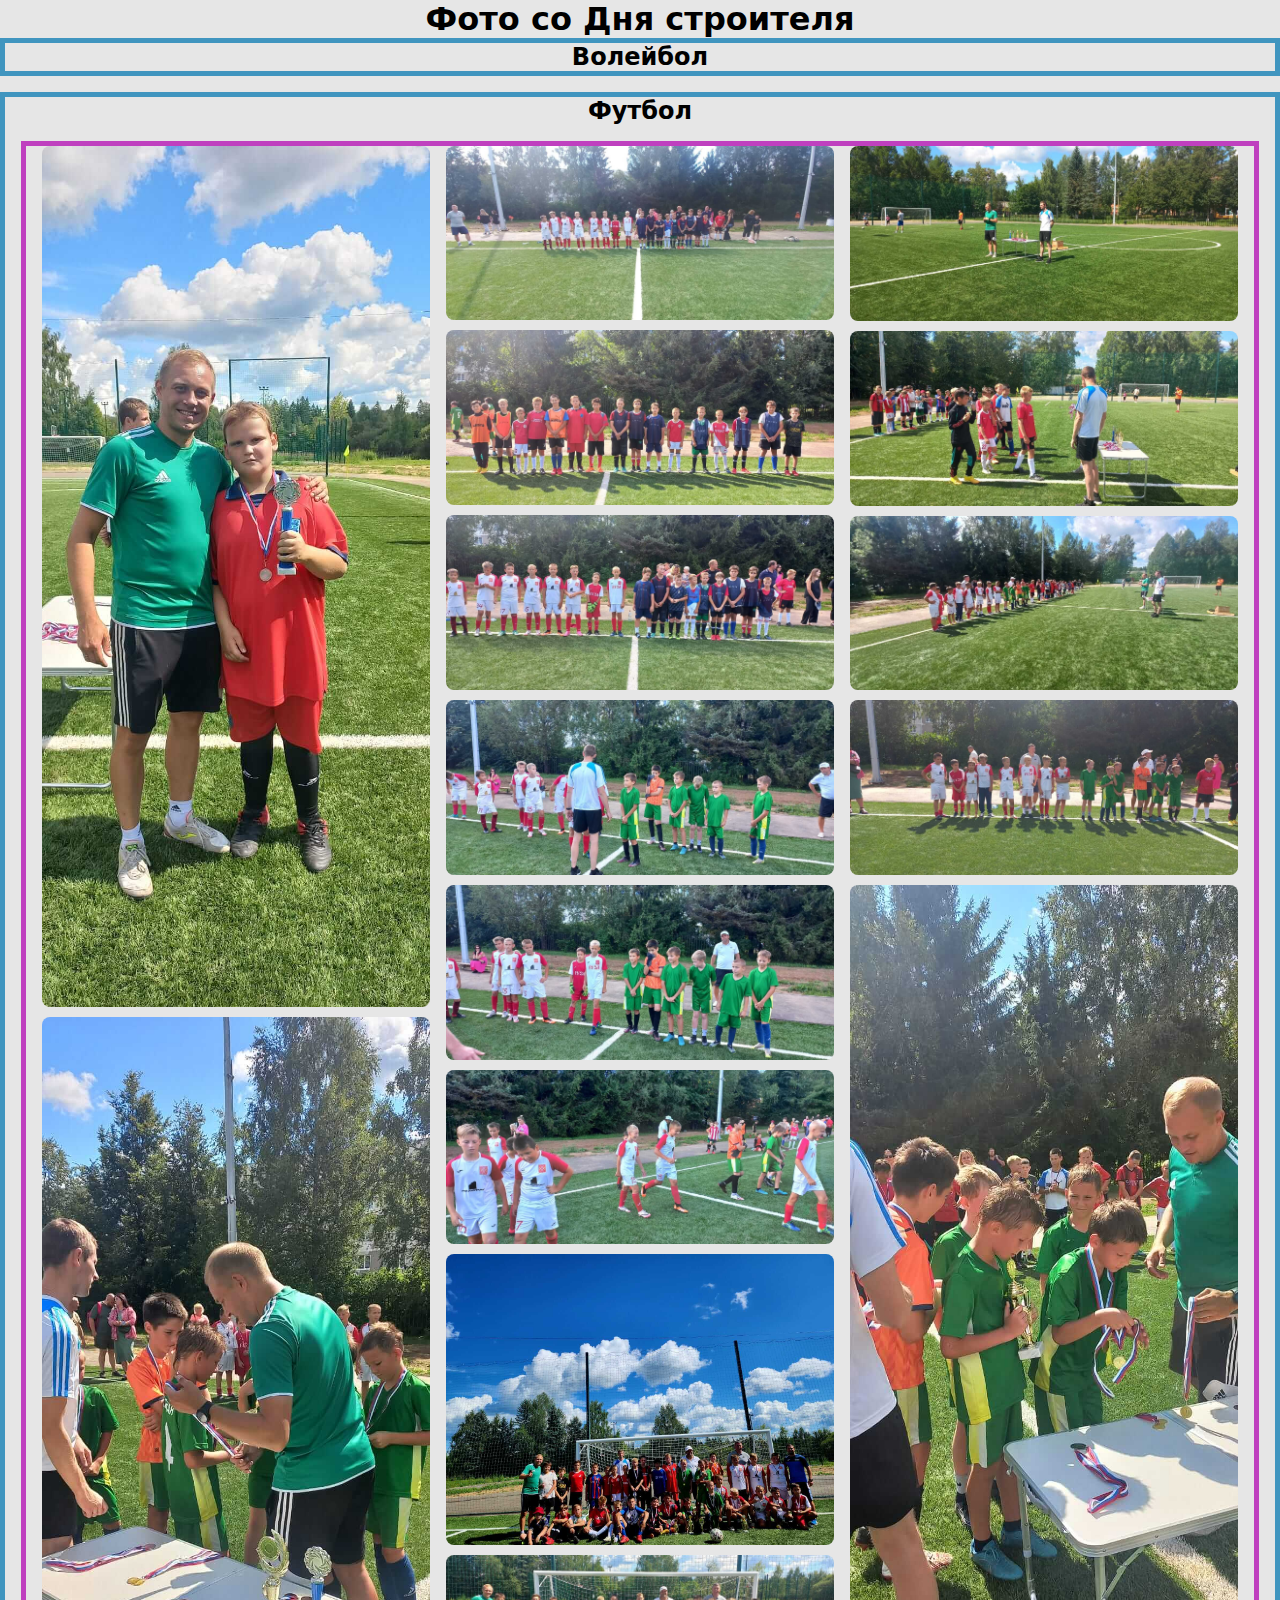
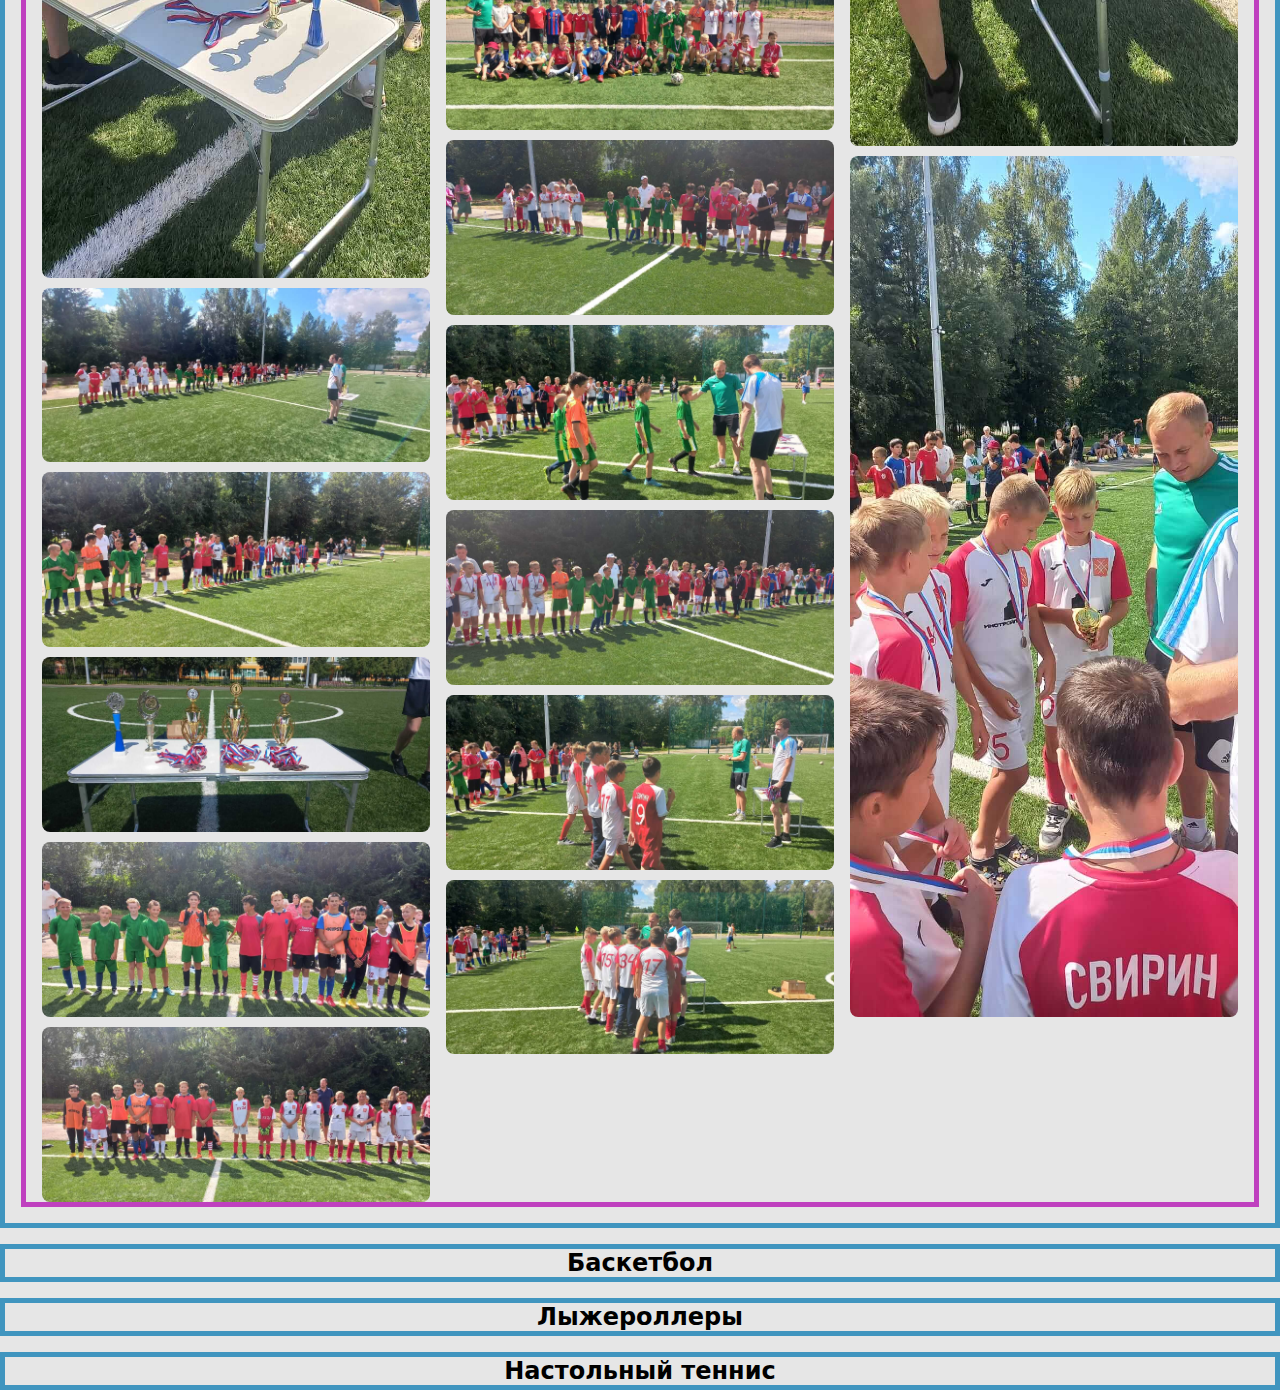
==== gallery_1.html @ 6a73a136 "regular" ====
<!DOCTYPE html>
<html lang="ru">
	<head>
		<meta charset="UTF-8" />
		<meta
			name="viewport"
			content="width=device-width, initial-scale=1.0"
		/>
		<title>Gallery</title>
		<link
			rel="stylesheet"
			href="./css/gallery/main_gallery.css"
		/>
		<link
			rel="stylesheet"
			href="./css/gallery/football_1.css"
		/>
	</head>
	<body>
		<div
			id="myModal"
			class="modal"
		>
			<span class="close">&times;</span>
			<img
				class="modal-content"
				id="img01"
			/>
			<div id="caption"></div>
		</div>

		<h1>Фото со Дня строителя</h1>
		<section class="volleyball">
			<h2>Волейбол</h2>
		</section>
		<!-- 14 16 17 20 -->
		<section class="football">
			<h2>Футбол</h2>
			<div class="container">
				<div class="box">
					<img src=./assets/galleries/football/football_14.jpeg alt="image 14"/>
					<img src=./assets/galleries/football/football_16.jpeg alt="image 16"/>
					<img src=./assets/galleries/football/football_1.jpeg alt="image 1" />
					<img src=./assets/galleries/football/football_2.jpeg alt="image 2"/>
					<img src=./assets/galleries/football/football_3.jpeg alt="image 3" />
					<img src=./assets/galleries/football/football_4.jpeg alt="image 4" />
					<img src=./assets/galleries/football/football_5.jpeg alt="image 5" />
					<img src=./assets/galleries/football/football_6.jpeg alt="image 6" />
					<img src=./assets/galleries/football/football_7.jpeg alt="image 7" />
					<img src=./assets/galleries/football/football_8.jpeg alt="image 8" />
					<img src=./assets/galleries/football/football_9.jpeg alt="image 9" />
					<img src=./assets/galleries/football/football_10.jpeg alt="image 10"/>
					<img src=./assets/galleries/football/football_11.jpeg alt="image 11"/>
					<img src=./assets/galleries/football/football_12.jpeg alt="image 12"/>
					<img src=./assets/galleries/football/football_13.jpeg alt="image 13"/>
					<img src=./assets/galleries/football/football_15.jpeg alt="image 15"/>
					<img src=./assets/galleries/football/football_18.jpeg alt="image 18"/>
					<img src=./assets/galleries/football/football_19.jpeg alt="image 19"/>
					<img src=./assets/galleries/football/football_21.jpeg alt="image 21"/>
					<img src=./assets/galleries/football/football_22.jpeg alt="image 22"/>
					<img src=./assets/galleries/football/football_23.jpeg alt="image 23"/>
					<img src=./assets/galleries/football/football_24.jpeg alt="image 24"/>
					<img src=./assets/galleries/football/football_25.jpeg alt="image 25"/>
					<img src=./assets/galleries/football/football_26.jpeg alt="image 26"/>
					<img src=./assets/galleries/football/football_17.jpeg alt="image 17"/>
					<img src=./assets/galleries/football/football_20.jpeg alt="image 20"/>
				</div>
			</div>
		</section>
		<section class="basket">
			<h2>Баскетбол</h2>
		</section>
		<section class="roller_ski">
			<h2>Лыжероллеры</h2>
		</section>
		<section class="table_tennis">
			<h2>Настольный теннис</h2>
		</section>
	</body>
	<script src="./js/gallery/football_1.js"></script>
</html>
---- css/gallery/main_gallery.css ----
* {
	margin: 0;
	padding: 0;
	box-sizing: border-box;
}
html,
body {
	height: 100%;
}
body {
	background: hsl(200 50% 0% / 0.1);
	font-family: system-ui, -apple-system, BlinkMacSystemFont, "Segoe UI", Roboto,
		Oxygen, Ubuntu, Cantarell, "Open Sans", "Helvetica Neue", sans-serif;
}
section {
	border: 5px solid hsl(200 50% 50% / 1);
	margin-block-end: 1rem;
}
h1,
h2,
h3 {
	text-align: center;
}
.container {
	border: 5px solid hsl(300 50% 50% / 1);
}
.modal {
	display: none; /* Hidden by default */
	position: fixed; /* Stay in place */
	z-index: 1; /* Sit on top */
	padding-top: 100px; /* Location of the box */
	left: 0;
	top: 0;
	width: 100%; /* Full width */
	height: 100%; /* Full height */
	overflow: auto; /* Enable scroll if needed */
	background-color: rgb(0, 0, 0); /* Fallback color */
	background-color: rgba(0, 0, 0, 0.9); /* Black w/ opacity */
}
.modal-content {
	margin: auto;
	display: block;
	width: 80%;
	max-width: 700px;
}
#caption {
	margin: auto;
	display: block;
	width: 80%;
	max-width: 700px;
	text-align: center;
	color: #ccc;
	padding: 10px 0;
	height: 150px;
}
.modal-content,
#caption {
	-webkit-animation-name: zoom;
	-webkit-animation-duration: 0.6s;
	animation-name: zoom;
	animation-duration: 0.6s;
}

@-webkit-keyframes zoom {
	from {
		-webkit-transform: scale(0);
	}
	to {
		-webkit-transform: scale(1);
	}
}

@keyframes zoom {
	from {
		transform: scale(0);
	}
	to {
		transform: scale(1);
	}
}
.close {
	position: absolute;
	top: 15px;
	right: 35px;
	color: #f1f1f1;
	font-size: 40px;
	font-weight: bold;
	transition: 0.3s;
}

.close:hover,
.close:focus {
	color: #bbb;
	text-decoration: none;
	cursor: pointer;
}
---- css/gallery/football_1.css ----
.container {
	position: relative;
	width: 1400px;
	padding-inline: 1rem;
	margin: 1rem auto;
	columns: 4;
	column-gap: 1rem;

	/* dialog p {
		width: 100%;
		height: 100%;
		background-color: blueviolet;
	} */
	.box {
		width: 100%;
		/* break-inside: avoid; */
		img {
			max-width: 100%;
			margin-bottom: 10px;
			border-radius: 0.5rem;
			display: block;
			cursor: pointer;
			transition: opacity 0.2s ease;
		}
	}
	.box:hover img {
		/* filter: grayscale(1); */
	}
	.box img:hover {
		/* filter: grayscale(0); */
		opacity: 0.7;
	}
}
.container::before {
	content: "";
	position: absolute;
	inset: 0;
	background-color: hsl(200 50% 0% / 0.5);
	display: none;
}
/* .showImage {
	display: none;
	width: 100%;
	height: 100%;
} */
@media (width < 1400px) {
	.container {
		width: calc(100% - 2rem);
		columns: 3;
	}
}
@media (width < 768px) {
	.container {
		columns: 2;
	}
}
@media (width < 480px) {
	.container {
		columns: 1;
	}
}
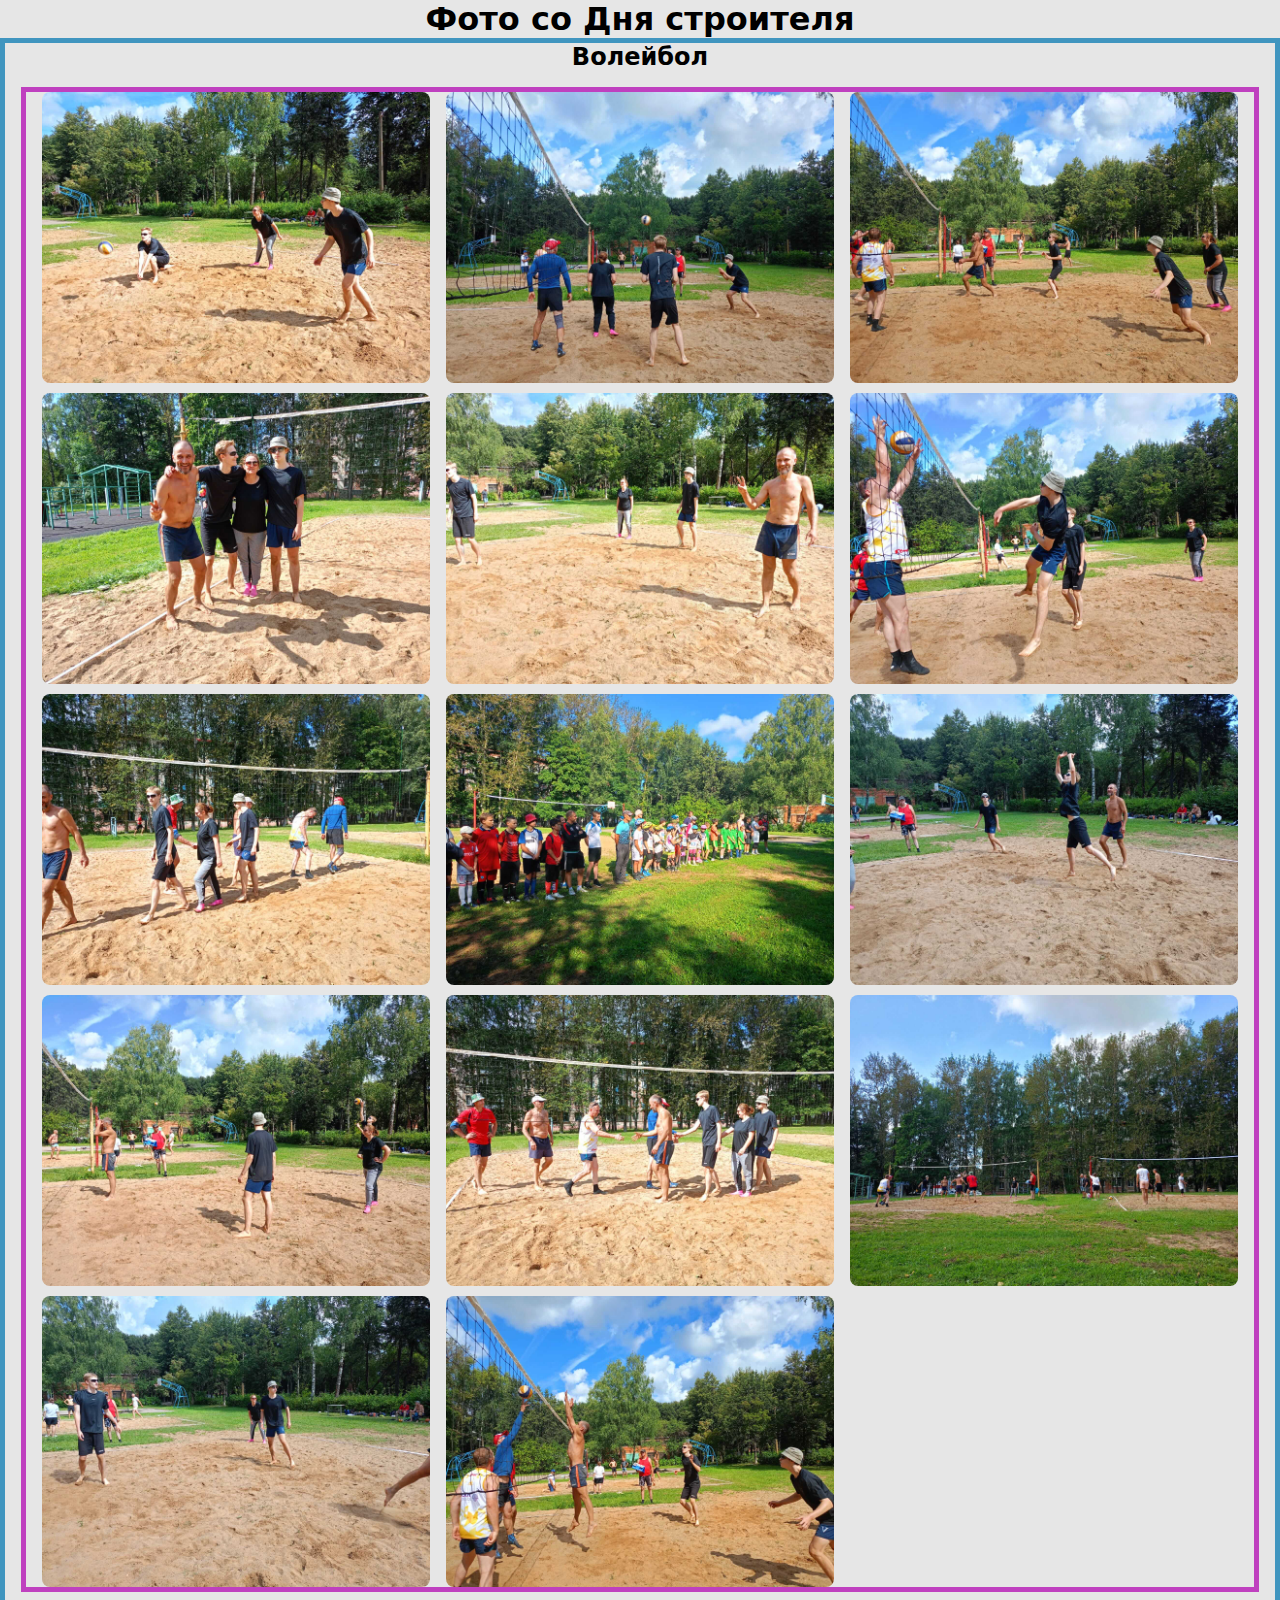
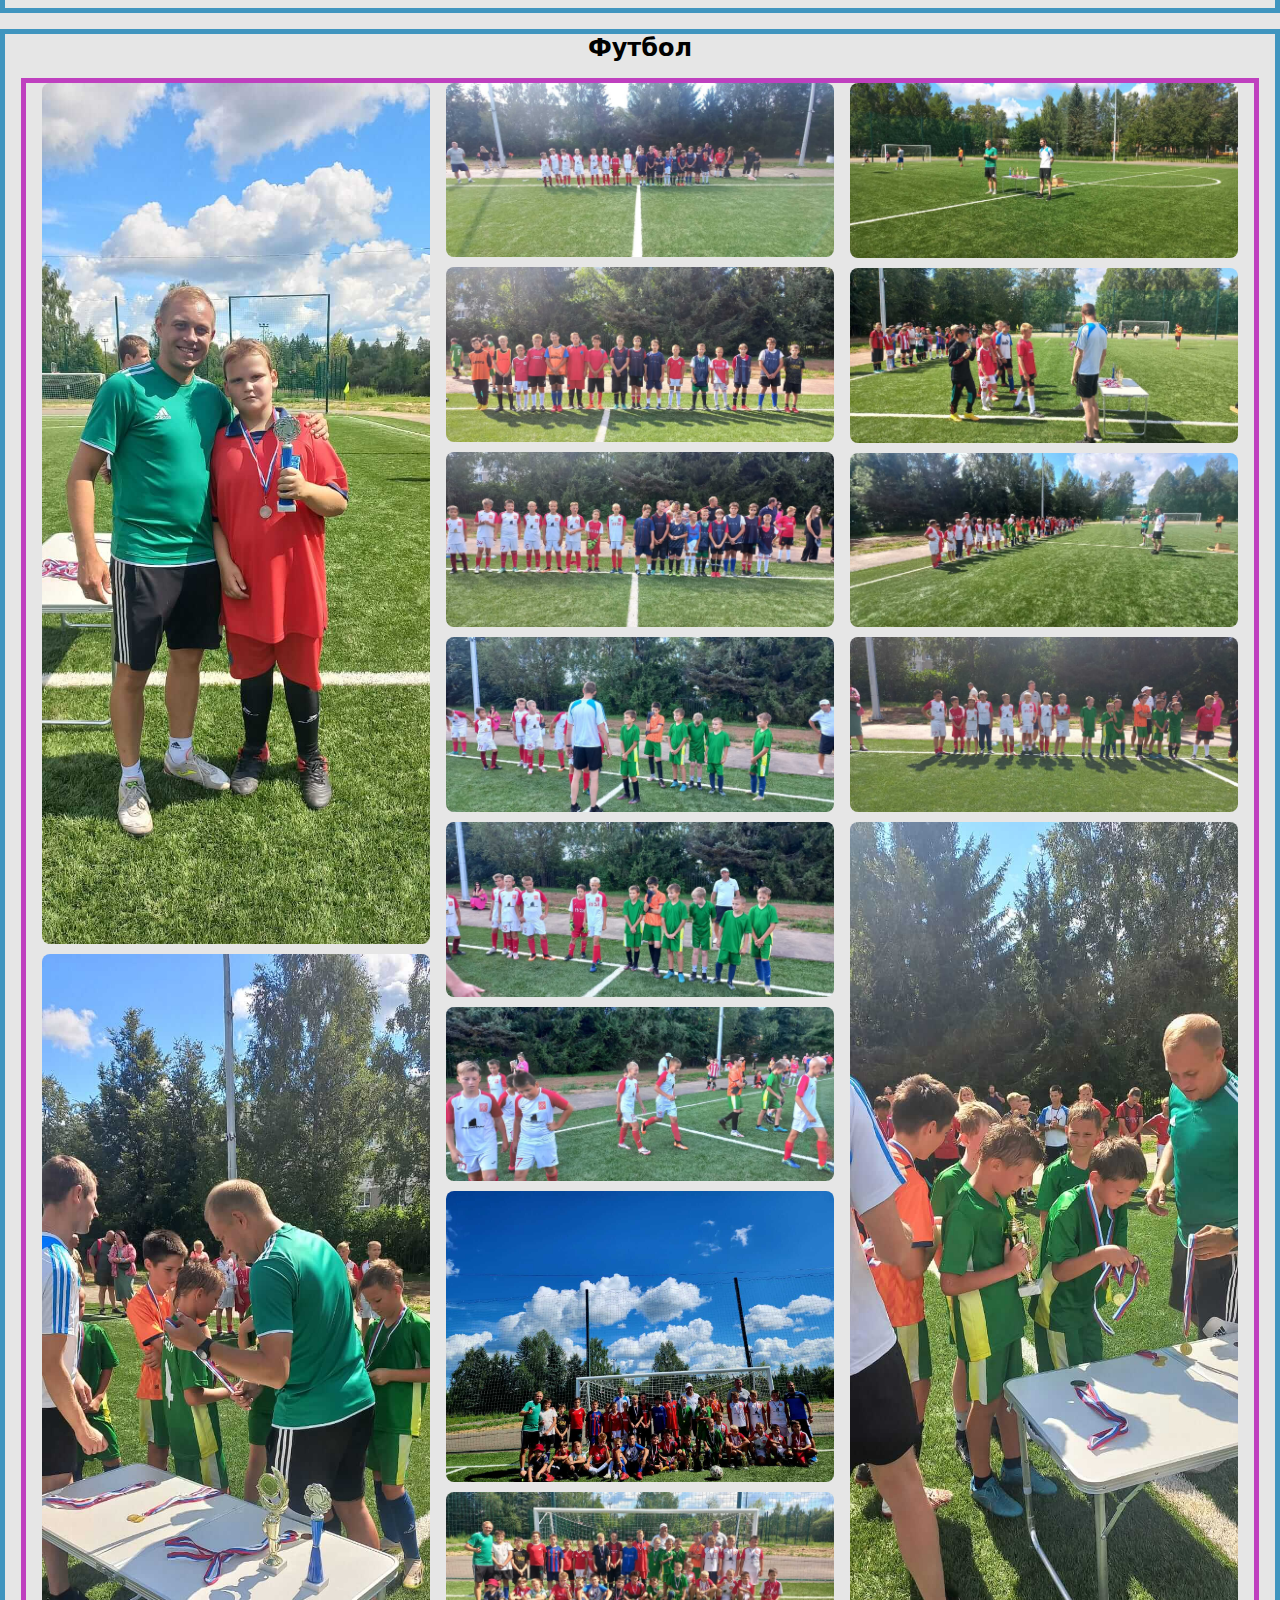
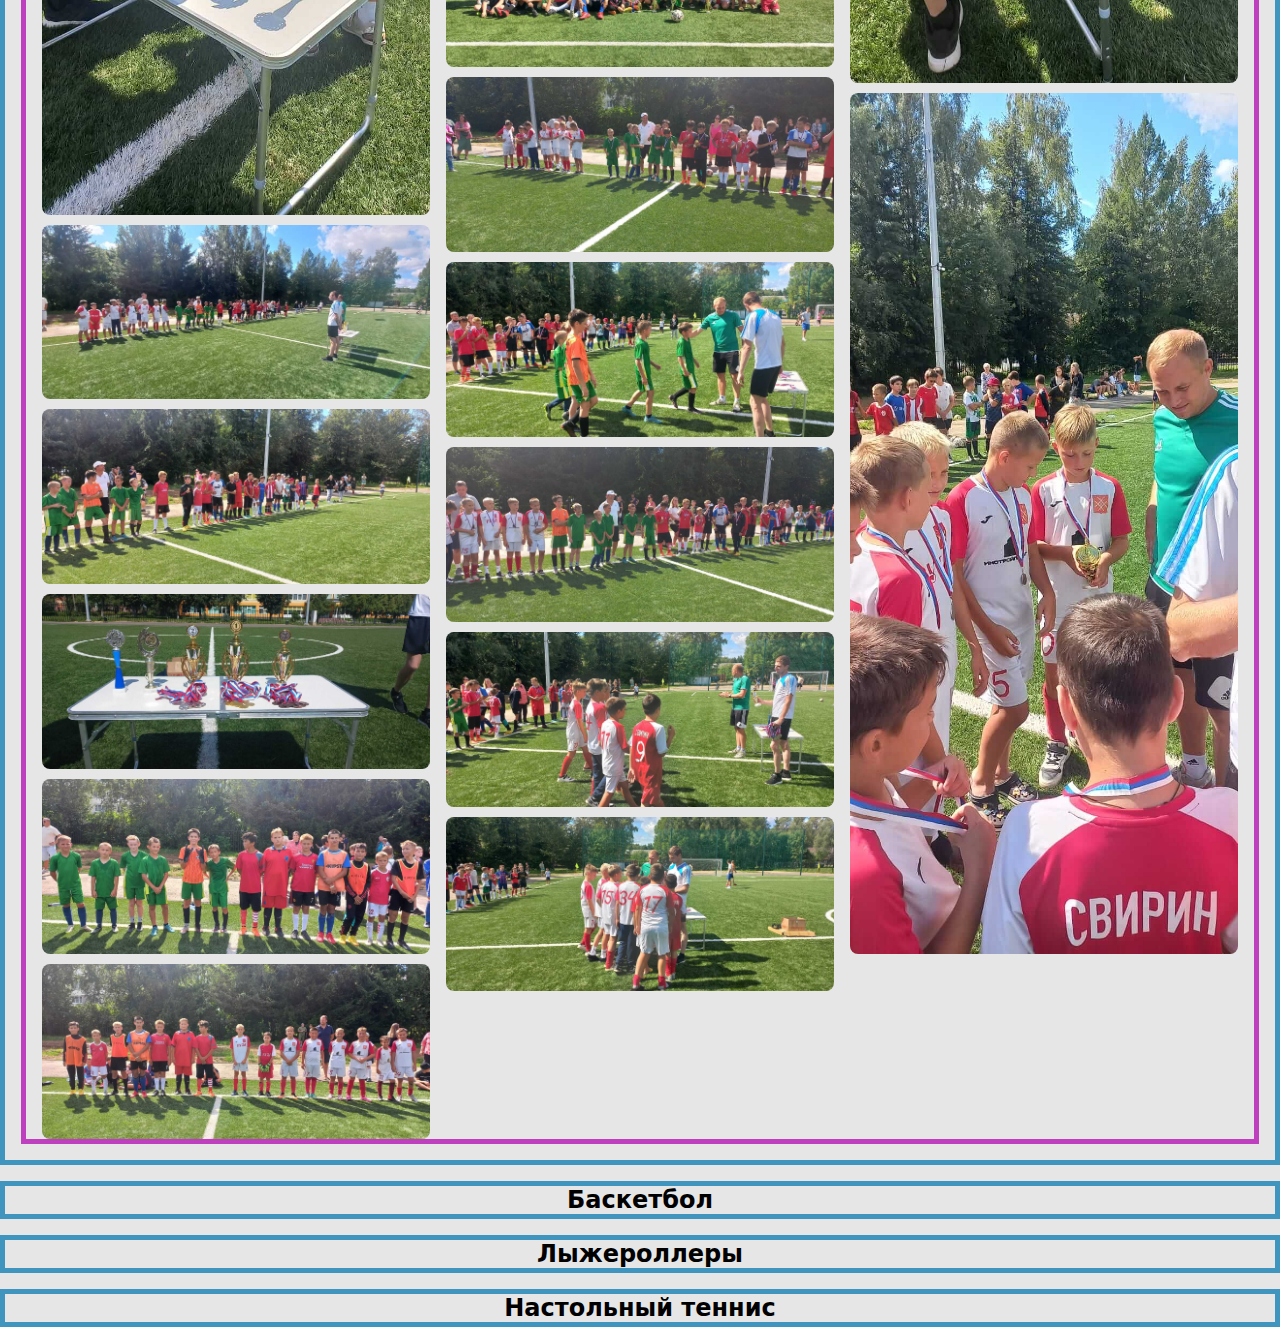
==== commit a3897fc0: "regular" ====
--- a/gallery_1.html
+++ b/gallery_1.html
@@ -32,6 +32,53 @@
 		<h1>Фото со Дня строителя</h1>
 		<section class="volleyball">
 			<h2>Волейбол</h2>
+			<div class="container">
+				<div class="box">
+					<img
+						src="./assets/galleries/volleyball/volleyball_1.jpeg"
+						alt="image 1"
+					/><img
+						src="./assets/galleries/volleyball/volleyball_2.jpeg"
+						alt="image 2"
+					/><img
+						src="./assets/galleries/volleyball/volleyball_3.jpeg"
+						alt="image 3"
+					/><img
+						src="./assets/galleries/volleyball/volleyball_4.jpeg"
+						alt="image 4"
+					/><img
+						src="./assets/galleries/volleyball/volleyball_5.jpeg"
+						alt="image 5"
+					/><img
+						src="./assets/galleries/volleyball/volleyball_6.jpeg"
+						alt="image 6"
+					/><img
+						src="./assets/galleries/volleyball/volleyball_7.jpeg"
+						alt="image 7"
+					/><img
+						src="./assets/galleries/volleyball/volleyball_8.jpeg"
+						alt="image 8"
+					/><img
+						src="./assets/galleries/volleyball/volleyball_9.jpeg"
+						alt="image 9"
+					/><img
+						src="./assets/galleries/volleyball/volleyball_10.jpeg"
+						alt="image 10"
+					/><img
+						src="./assets/galleries/volleyball/volleyball_11.jpeg"
+						alt="image 11"
+					/><img
+						src="./assets/galleries/volleyball/volleyball_12.jpeg"
+						alt="image 12"
+					/><img
+						src="./assets/galleries/volleyball/volleyball_13.jpeg"
+						alt="image 13"
+					/><img
+						src="./assets/galleries/volleyball/volleyball_14.jpeg"
+						alt="image 14"
+					/>
+				</div>
+			</div>
 		</section>
 		<!-- 14 16 17 20 -->
 		<section class="football">
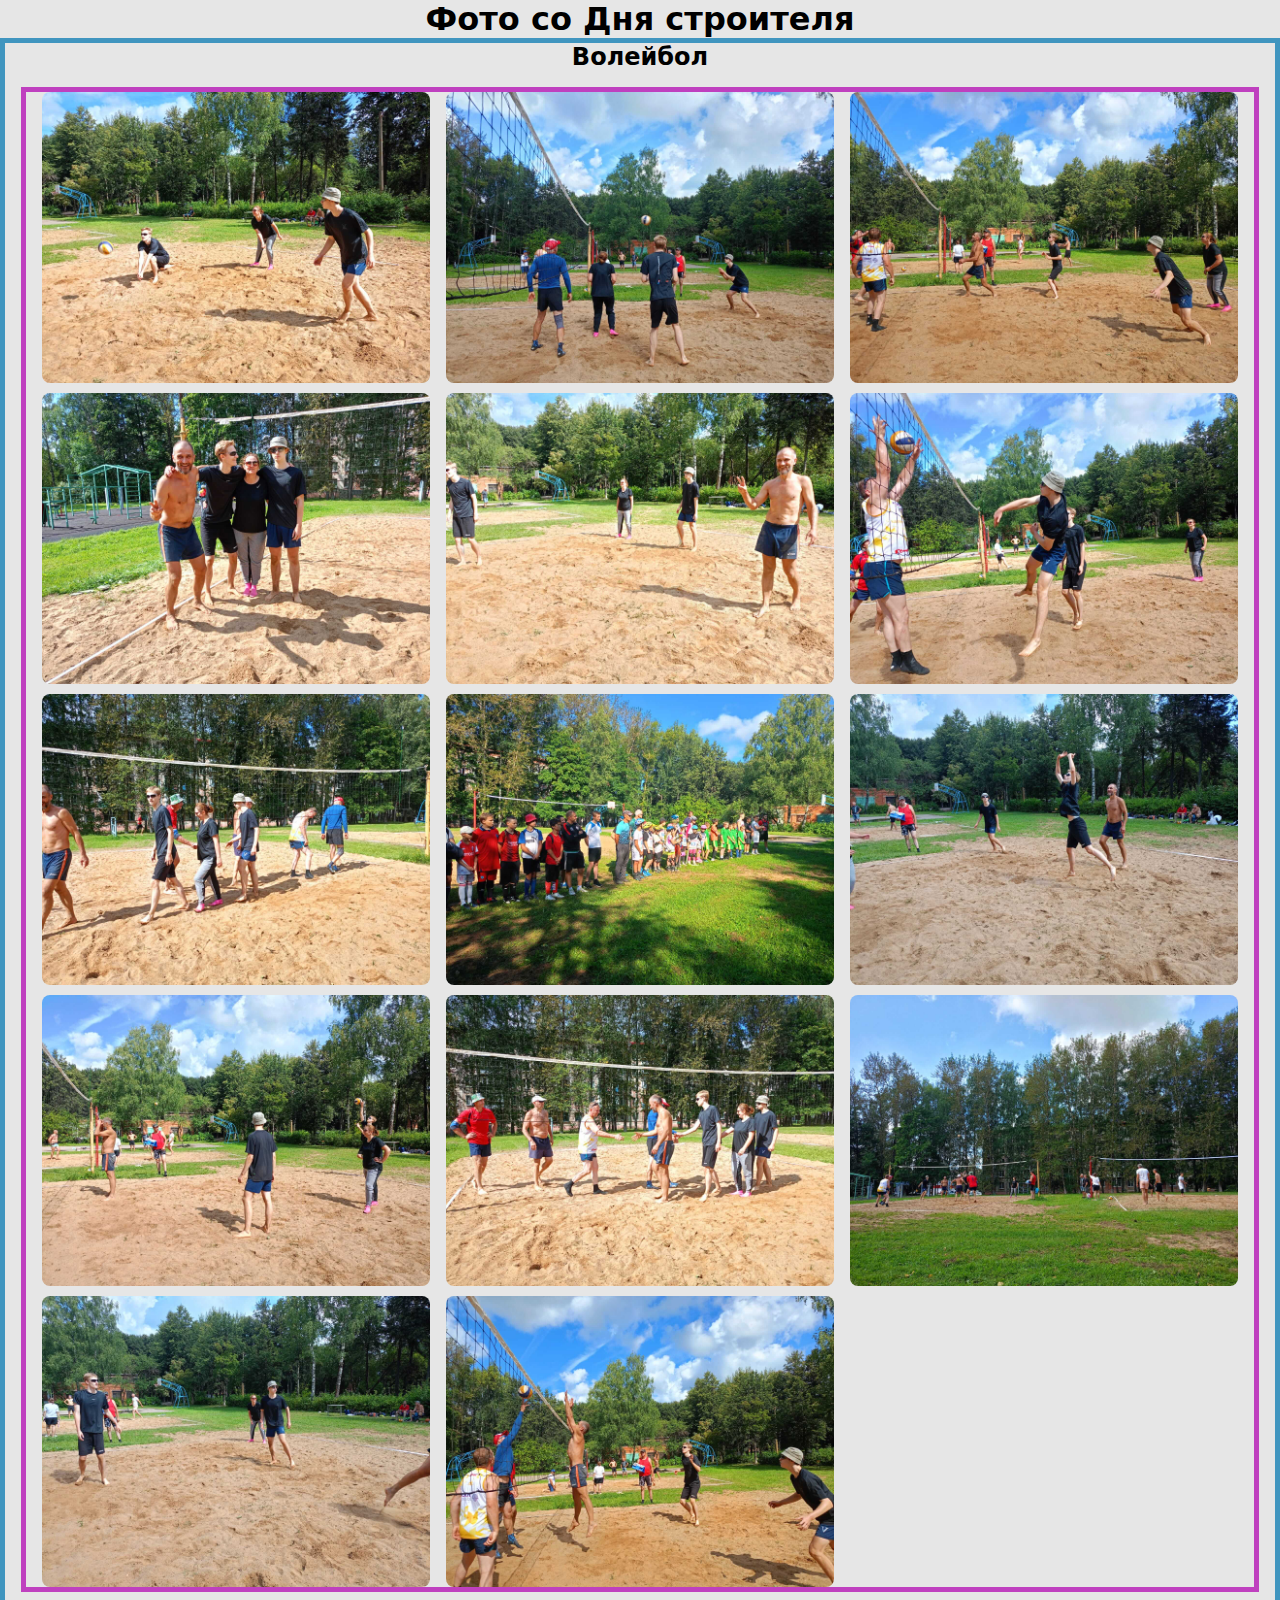
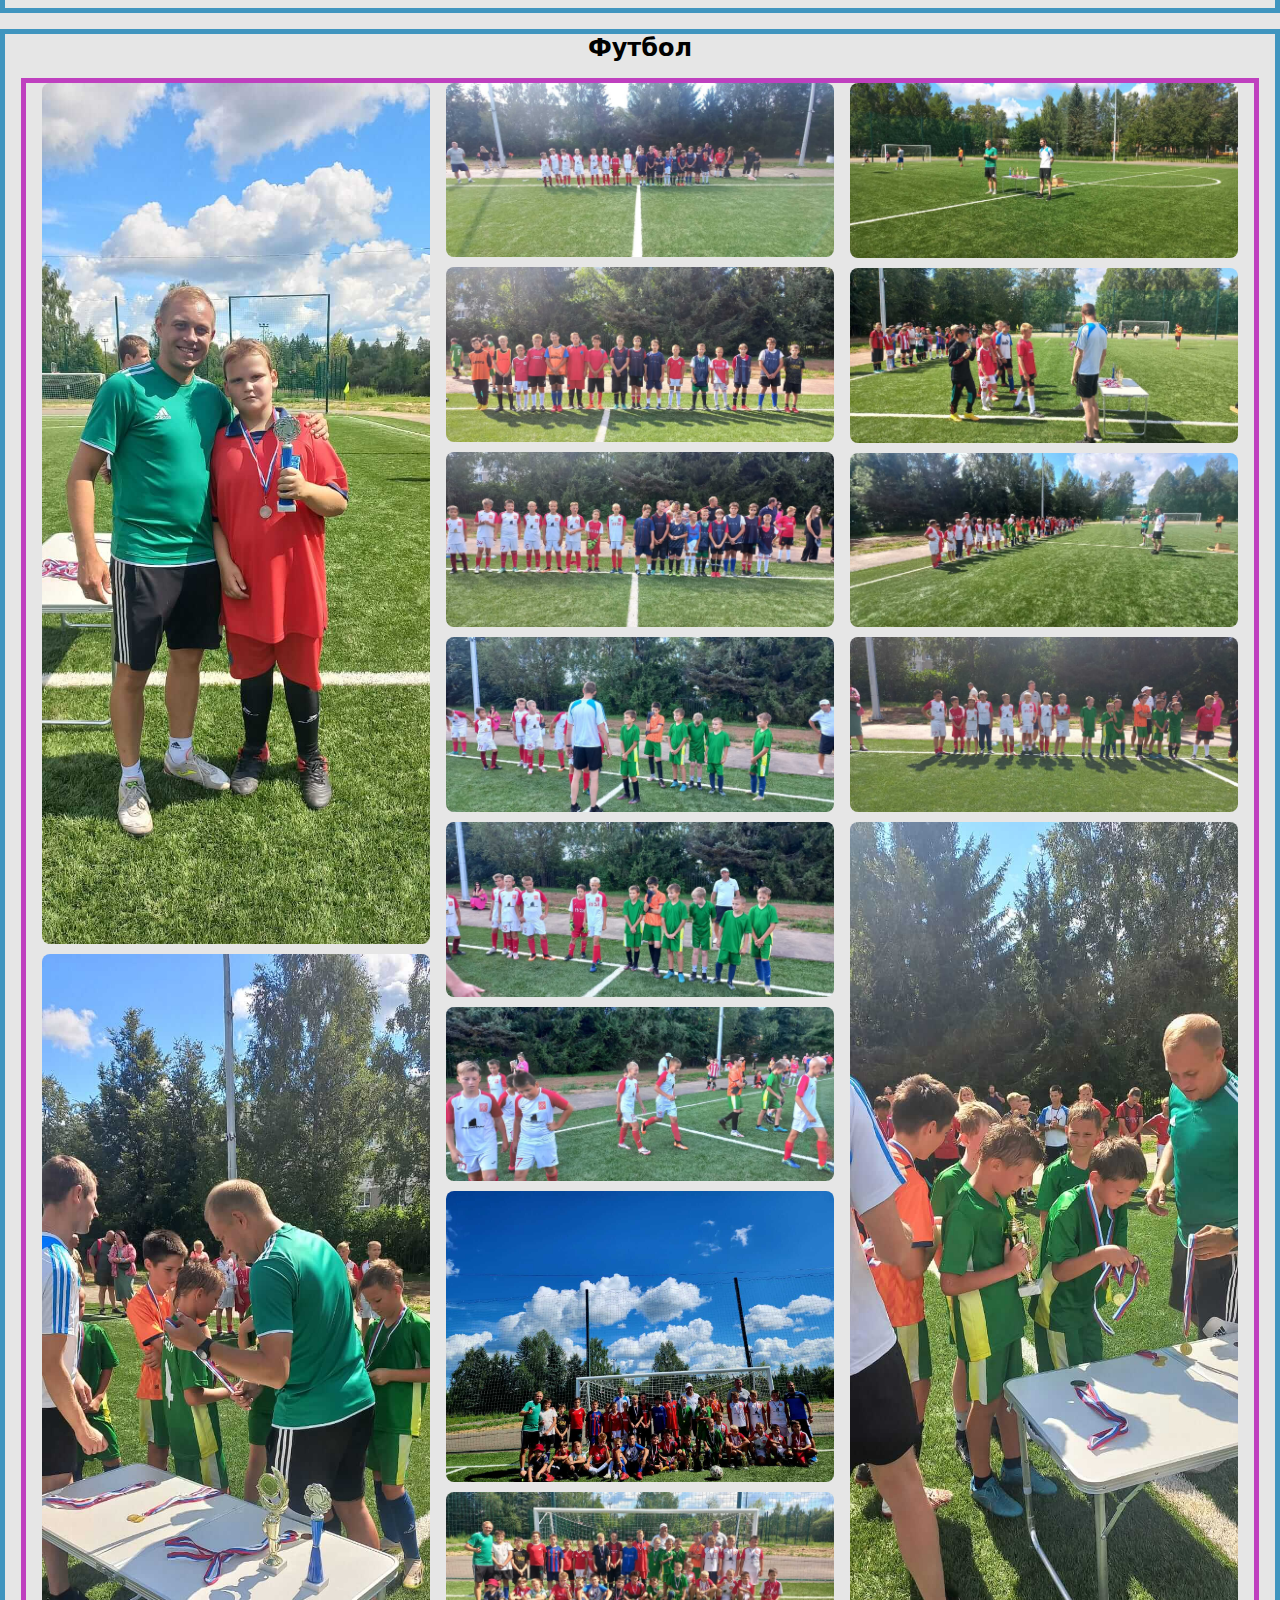
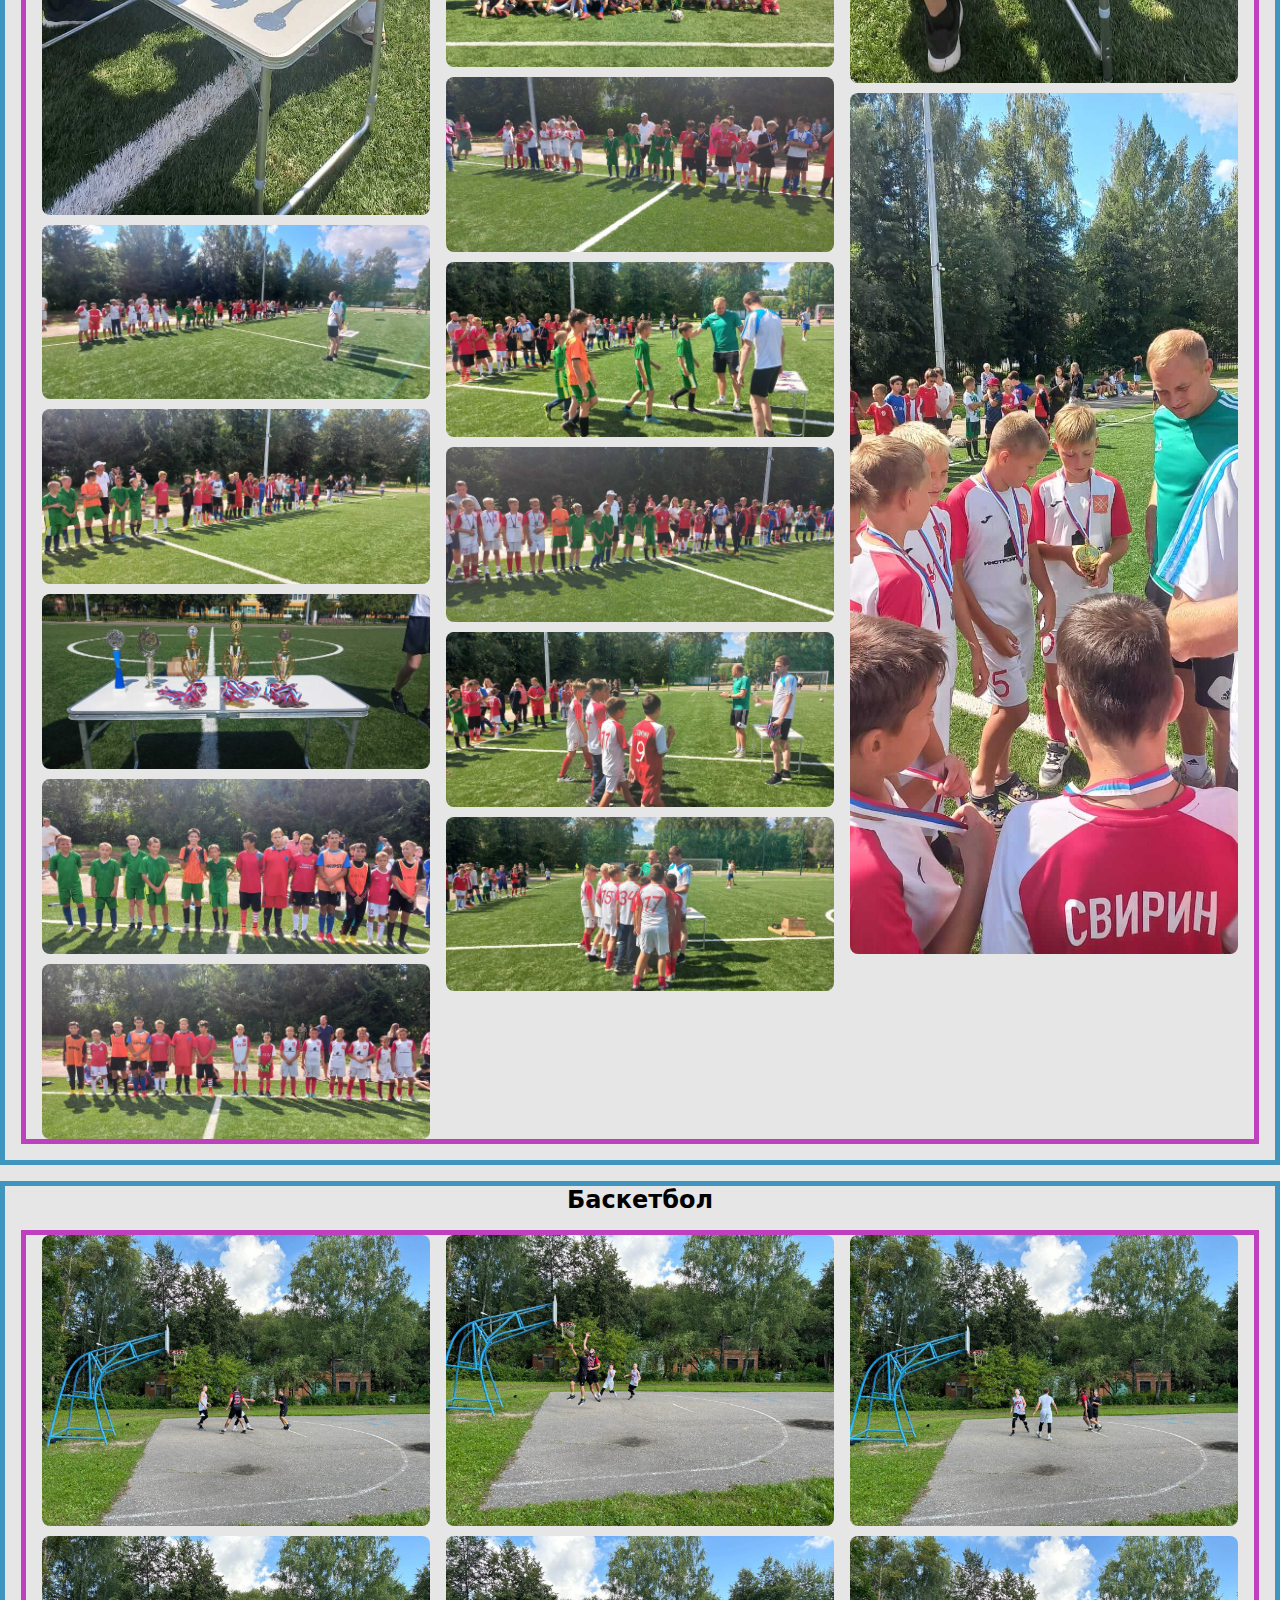
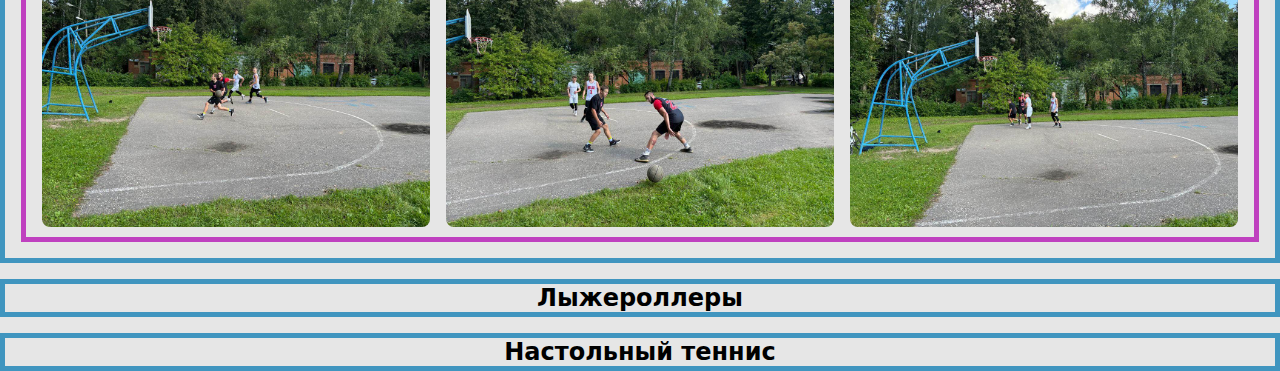
==== commit 8c324ee2: "regular" ====
--- a/gallery_1.html
+++ b/gallery_1.html
@@ -116,6 +116,29 @@
 		</section>
 		<section class="basket">
 			<h2>Баскетбол</h2>
+			<div class="container">
+				<div class="box">
+					<img
+						src="./assets/galleries/basketball/basketball_1.jpeg"
+						alt="image 1"
+					/><img
+						src="./assets/galleries/basketball/basketball_2.jpeg"
+						alt="image 2"
+					/><img
+						src="./assets/galleries/basketball/basketball_3.jpeg"
+						alt="image 3"
+					/><img
+						src="./assets/galleries/basketball/basketball_4.jpeg"
+						alt="image 4"
+					/><img
+						src="./assets/galleries/basketball/basketball_5.jpeg"
+						alt="image 5"
+					/><img
+						src="./assets/galleries/basketball/basketball_6.jpeg"
+						alt="image 6"
+					/>
+				</div>
+			</div>
 		</section>
 		<section class="roller_ski">
 			<h2>Лыжероллеры</h2>
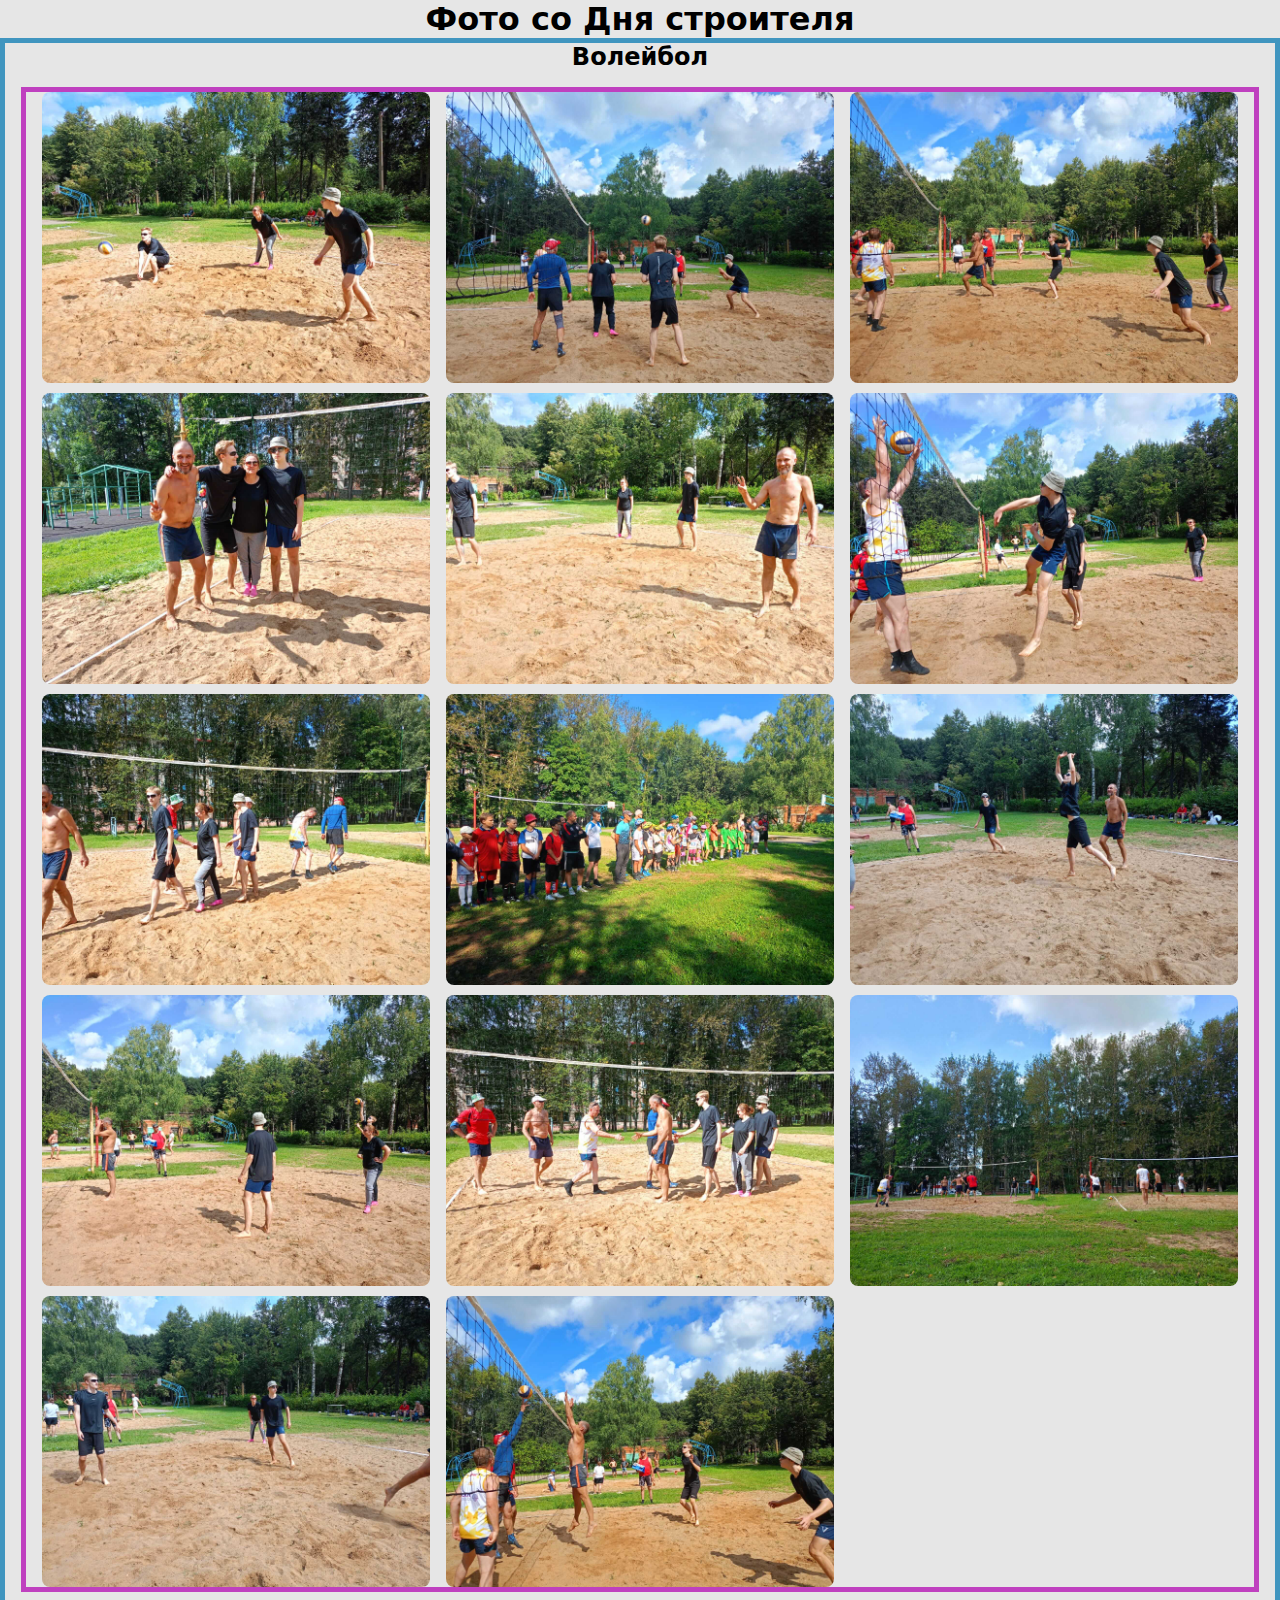
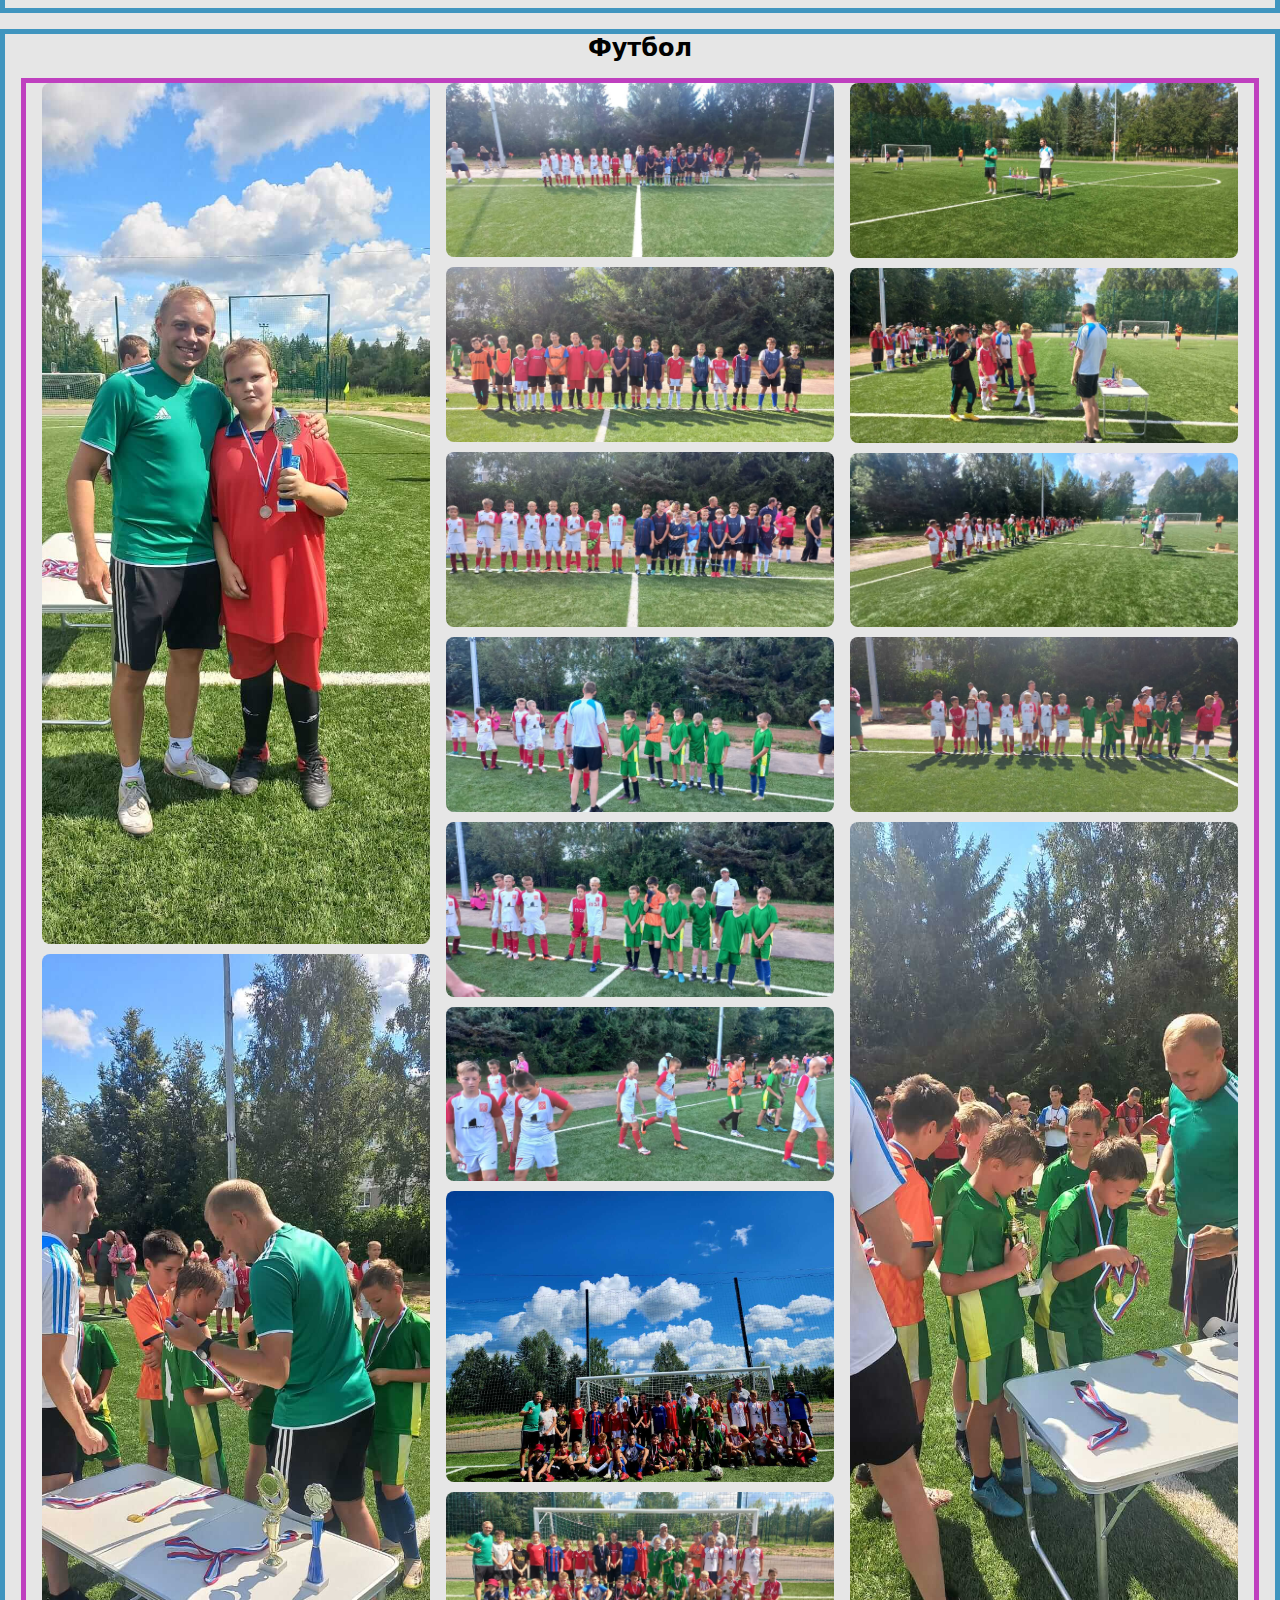
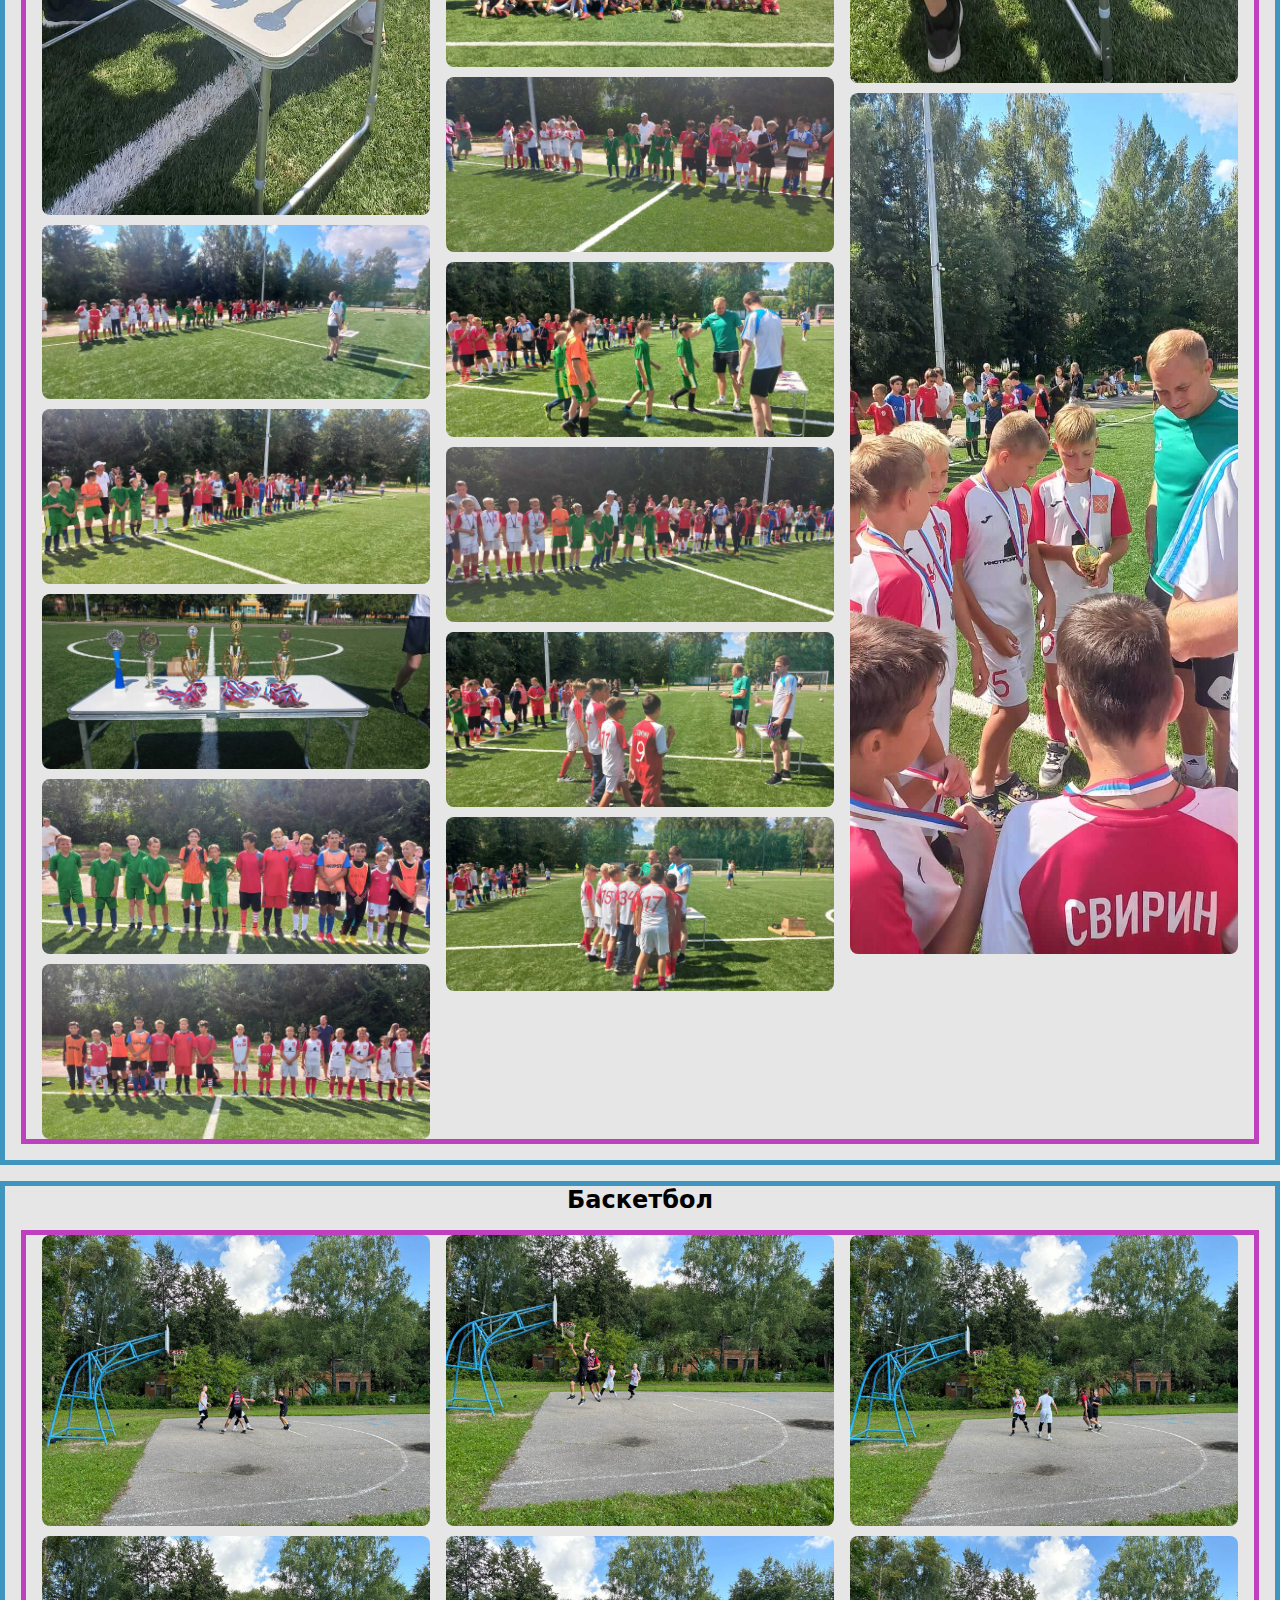
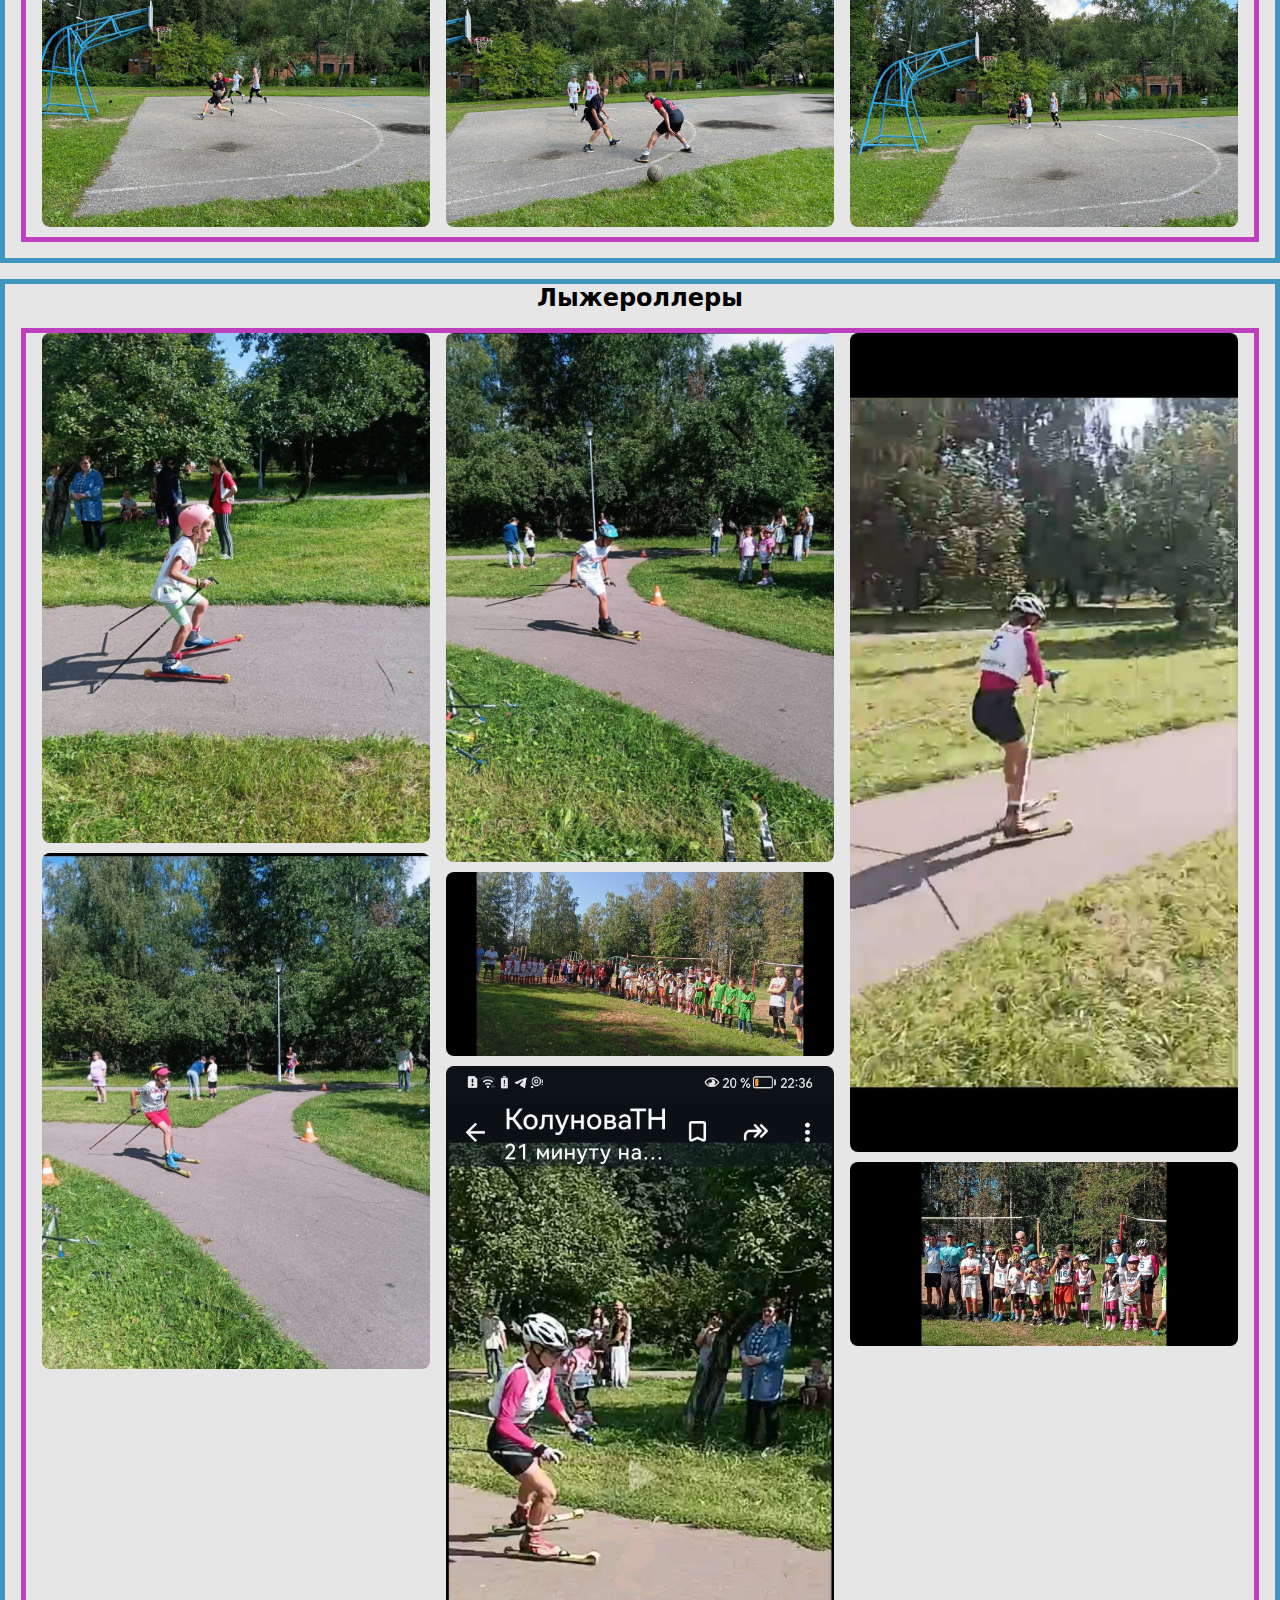
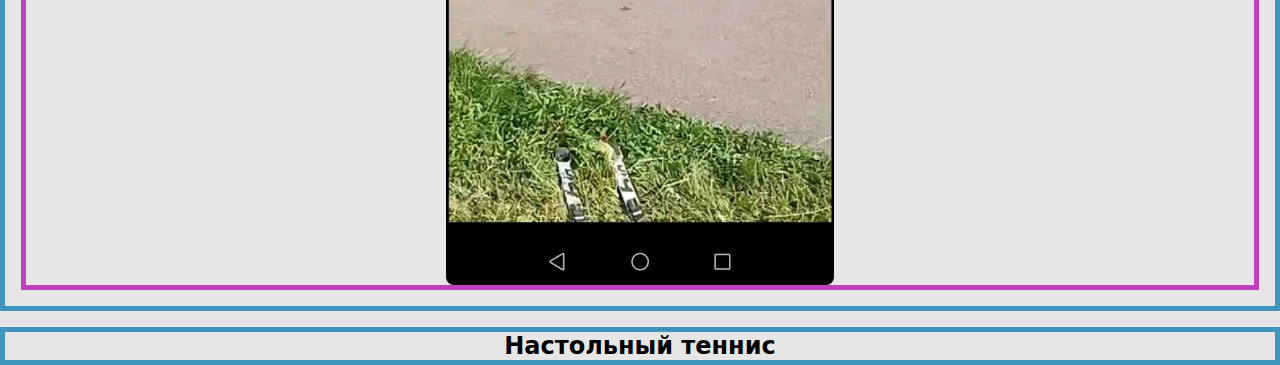
==== commit 7df89b68: "regular" ====
--- a/gallery_1.html
+++ b/gallery_1.html
@@ -142,6 +142,32 @@
 		</section>
 		<section class="roller_ski">
 			<h2>Лыжероллеры</h2>
+			<div class="container">
+				<div class="box">
+					<img
+						src="./assets/galleries/rollers/roller_1.jpg"
+						alt="image 1"
+					/><img
+						src="./assets/galleries/rollers/roller_2.jpg"
+						alt="image 2"
+					/><img
+						src="./assets/galleries/rollers/roller_3.jpg"
+						alt="image 3"
+					/><img
+						src="./assets/galleries/rollers/roller_4.jpg"
+						alt="image 4"
+					/><img
+						src="./assets/galleries/rollers/roller_5.jpg"
+						alt="image 5"
+					/><img
+						src="./assets/galleries/rollers/roller_6.jpg"
+						alt="image 6"
+					/><img
+						src="./assets/galleries/rollers/roller_7.jpg"
+						alt="image 7"
+					/>
+				</div>
+			</div>
 		</section>
 		<section class="table_tennis">
 			<h2>Настольный теннис</h2>
